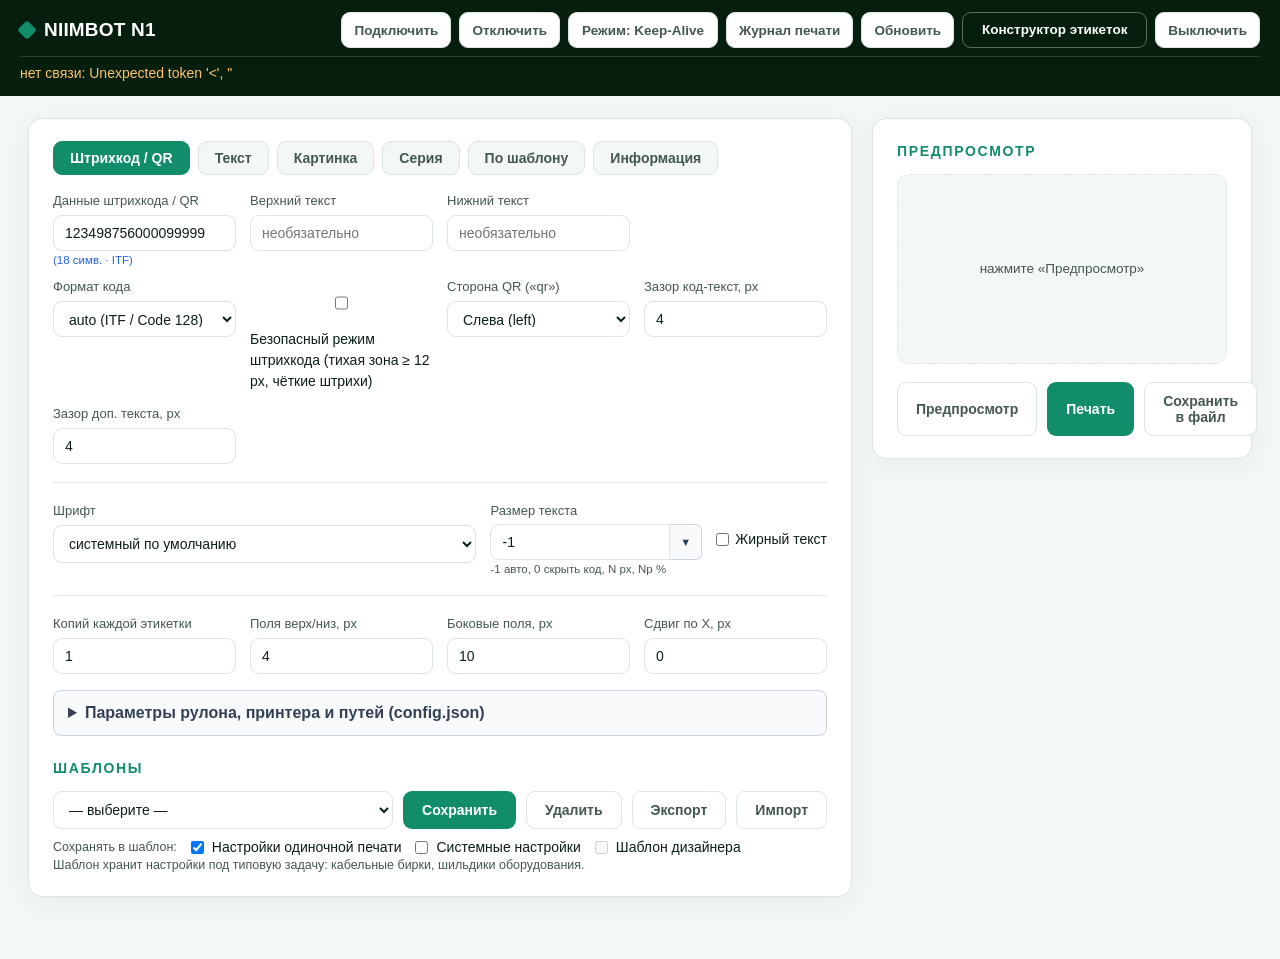
==== web/index.html @ b9608156 "Fix barcode Safe Mode checkbox placement on main page and event binding in Designer" ====
<!doctype html>
<html lang="ru">
<head>
  <meta charset="utf-8">
  <meta name="viewport" content="width=device-width, initial-scale=1">
  <title>NIIMBOT N1 — печать этикеток</title>
  <link rel="stylesheet" href="style.css?v=20">
  <style>.hidden { display: none !important; }</style>
</head>
<body>
    <header>
    <div class="brand">
      <div class="dot"></div>
      <h1>NIIMBOT N1</h1>
    </div>
    <div id="status" class="status">читаю состояние…</div>
    <button id="btn-connect" class="ghost">Подключить</button>
    <button id="btn-disconnect" class="ghost">Отключить</button>
    <button id="btn-mode-toggle" class="ghost" title="Переключить режим удержания Bluetooth-связи">Режим: Keep-Alive</button>
    <button type="button" id="btn-history" class="ghost">Журнал печати</button><button id="refresh" class="ghost">Обновить</button><a href="designer.html" class="design-link">Конструктор этикеток</a>
    <button id="btn-shutdown" class="ghost danger" title="Остановить локальный веб-сервер">Выключить</button>
  </header>

  <main>
    <section class="panel">
      <div class="tabs">
        <button class="tab active" data-mode="barcode">Штрихкод / QR</button>
        <button class="tab" data-mode="single">Текст</button>
        <button class="tab" data-mode="image">Картинка</button>
        <button class="tab" data-mode="series">Серия</button>
        <button class="tab" data-mode="tpl">По шаблону</button><button type="button" class="tab" data-mode="info">Информация</button>
      </div>

      <div id="pane-barcode">
        <div class="grid design-grid">
          <label>Данные штрихкода / QR
            <input type="text" id="bc-data" value="123498756000099999" placeholder="Например: 123498756000099999 или INV-2026">
            <small id="bc-len-hint" style="color:#2563eb"></small>
          </label>
          <label>Верхний текст <input type="text" id="bc-top" placeholder="необязательно"></label>
          <label>Нижний текст <input type="text" id="bc-bot" placeholder="необязательно"></label>
        </div>
        <div class="grid design-grid" style="margin-top:10px">
          <label>Формат кода
            <select id="cfg-bcformat">
              <option value="auto">auto (ITF / Code 128)</option>
              <option value="code128">code128 (принудительно)</option>
              <option value="qr">qr (сторона справа)</option>
              <option value="qrl">qrl (QR слева, текст справа)</option>
              <option value="qrr">qrr (QR справа, текст слева)</option>
            </select>
          </label><label class="check" style="margin-top:8px"><input type="checkbox" id="cfg-bcsafe"> Безопасный режим штрихкода (тихая зона ≥ 12 px, чёткие штрихи)</label>
          <label>Сторона QR («qr»)
            <select id="cfg-qrside">
              <option value="left">Слева (left)</option>
              <option value="right">Справа (right)</option>
            </select>
          </label>
          <label>Зазор код-текст, px <input type="number" id="cfg-gap" min="0" value="4"></label>
          <label>Зазор доп. текста, px <input type="number" id="cfg-textgap" min="0" value="4"></label>
        </div>
      </div>

      <div id="pane-single" class="hidden">
        <label>Текст этикетки
          <textarea id="single-text" rows="3">1 гульден|1734</textarea>
        </label>
        <p class="hint">Разделитель <code>|</code> или перенос строки делит текст на несколько строк внутри этикетки.</p>
      </div>

      <div id="pane-image" class="hidden">
        <div class="image-grid">
          <label>Выберите изображение (PNG, JPEG, GIF)
            <input type="file" id="img-file" accept="image/png,image/jpeg,image/gif,image/webp">
          </label>
          <label>Порог Ч/Б (1..255)
            <input type="number" id="threshold" value="200" min="1" max="255">
            <small>больше — жирнее (200 норма)</small>
          </label>
        </div>
        <div class="row checks" style="margin-top:10px">
          <label class="check"><input type="checkbox" id="img-stretch"> Растянуть до полей (без сохранения пропорций)</label>
        </div>
        <p id="img-file-name" class="hint">Картинка будет вписана по размеру этикетки с учётом порога Ч/Б.</p>
      </div>

      <div id="pane-series" class="hidden">
        <label>Список этикеток — по одной в строке
          <textarea id="series-text" rows="5" placeholder="Одна этикетка в строке или CSV"></textarea>
        </label>
        <div class="row">
          <input type="file" id="csv-file" accept=".csv,.txt,.tsv" class="hidden">
          <button id="csv-btn" class="ghost">Загрузить CSV</button><button id="series-clear-btn" type="button" class="ghost danger">Очистить</button><span style="display:inline-flex;align-items:center;gap:4px"><input type="number" id="series-gen-cnt" min="1" max="500" value="10" style="width:58px;height:34px;margin:0;padding:4px 6px;text-align:center" title="Количество пустых строк для нумерации"><button id="series-gen-btn" type="button" class="ghost" title="Добавить пустые строки для печати по счётчику {c}">+ строк</button></span>
          <span id="series-count" class="hint">0 этикеток</span>
          <span id="csv-cols" class="hint"></span>
        </div>
        <label class="check"><input type="checkbox" id="csv-header" checked> первая строка — заголовки</label>
                        <div class="row" style="margin-top:8px;gap:14px;align-items:center">
          <label style="margin:0;display:inline-flex;align-items:center;gap:6px">Счётчик <code>{c}</code>: старт
            <input type="number" id="series-cnt-start" value="1" style="width:72px;margin:0;padding:5px 8px">
          </label>
          <label style="margin:0;display:inline-flex;align-items:center;gap:6px">Шаг
            <input type="number" id="series-cnt-step" value="1" style="width:64px;margin:0;padding:5px 8px">
          </label>
        </div>
        <label>Порядок столбцов на этикетке
          <input type="text" id="colorder" placeholder="Например: 4, 1, 2, 5">
        </label>
        <label>Шаблон этикетки
          <textarea id="template" rows="3" placeholder="{1}&#10;{2}"></textarea>
        </label>
      </div>
      <hr class="settings-divider">

                  <div id="pane-tpl" class="pane hidden">
        <label>Выберите шаблон из списка
          <div class="row">
            <select id="tpl-print-select"><option value="">— выберите сохранённый шаблон —</option></select>
            <button type="button" id="tpl-print-file-btn" class="ghost">Из файла .json</button>
            <input type="file" id="tpl-print-file" accept=".json,application/json" class="hidden">
          </div>
          <small id="tpl-print-info">Используется разметка и настройки выбранного шаблона из Конструктора.</small>
        </label>
        <label>Данные столбцов (одна этикетка в строке, столбцы через <code>;</code>)
          <textarea id="tpl-print-items" rows="4" placeholder="123498756000099999;Верхний текст;Нижний текст">123498756000099999;!_Верхний_Текст_!;!_Нижний_Текст_!</textarea>
          <small>Значения подставляются вместо тегов <code>{1}</code>, <code>{2}</code>, <code>{3}</code>… в выбранном шаблоне.</small>
        </label>
        <div class="row">
          <button type="button" id="tpl-csv-btn" class="ghost">Загрузить CSV</button>
          <button type="button" id="tpl-clear-btn" class="ghost danger">Очистить</button><span style="display:inline-flex;align-items:center;gap:4px"><input type="number" id="tpl-gen-cnt" min="1" max="500" value="10" style="width:58px;height:34px;margin:0;padding:4px 6px;text-align:center" title="Количество пустых строк для нумерации"><button type="button" id="tpl-gen-btn" type="button" class="ghost" title="Добавить пустые строки для печати по счётчику {c}">+ строк</button></span>
          <input type="file" id="tpl-csv-file" accept=".csv,.txt,text/csv" class="hidden">
          <span id="tpl-series-count" class="hint" style="margin:0">1 этикетка</span>
          <span id="tpl-csv-cols" class="hint" style="margin:0"></span>
        </div>
        <label class="check" style="margin-top:8px"><input type="checkbox" id="tpl-csv-header"> первая строка — заголовки</label>
                        <div class="row" style="margin-top:8px;gap:14px;align-items:center">
          <label style="margin:0;display:inline-flex;align-items:center;gap:6px">Счётчик <code>{c}</code>: старт
            <input type="number" id="series-cnt-start" value="1" style="width:72px;margin:0;padding:5px 8px">
          </label>
          <label style="margin:0;display:inline-flex;align-items:center;gap:6px">Шаг
            <input type="number" id="series-cnt-step" value="1" style="width:64px;margin:0;padding:5px 8px">
          </label>
        </div>
        <label>Порядок столбцов на этикетке
          <input type="text" id="tpl-colorder" placeholder="Например: 2, 1, 3">
          <small>Номера столбцов из таблицы для тегов {1}, {2}, {3}… (пусто — исходный порядок).</small>
        </label>
      </div>

            <div id="pane-info" class="pane hidden">
        <div class="row" style="justify-content:space-between;align-items:center;margin-bottom:8px">
          <strong style="font-size:14px">Состояние принтера и расходников (RFID)</strong>
          <button type="button" id="btn-info-refresh" class="ghost">Опросить принтер</button>
        </div>
        <textarea id="info-full-text" rows="12" readonly style="font-family:Consolas,monospace;font-size:12.5px;background:#f8fafc;color:#0f172a">Нажмите «Опросить принтер» для чтения подробной информации о модели, заряде, рулоне этикеток и красящей ленте.</textarea>
      </div>

      <div id="text-params-block">
        <div class="text-row-grid">
          <label>Шрифт
            <select id="cfg-fontname">
              <option value="">системный по умолчанию</option>
            </select>
          </label>
                    <label>Размер текста
            <div class="combo-wrap">
              <input type="text" id="cfg-fontsize" value="-1" placeholder="-1, 0, 24, 35p" autocomplete="off">
              <button type="button" id="fs-drop-btn" class="combo-btn" title="Выбрать из списка">▼</button>
              <div id="fs-menu" class="combo-menu hidden">
                <div data-val="-1">-1 — Автоподбор</div>
                <div data-val="0">0 — Скрыть подпись кода</div>
                <div data-val="25p">25p — Мелкий (25%)</div>
                <div data-val="35p">35p — Оптимально (35%)</div>
                <div data-val="50p">50p — Половина высоты (50%)</div>
                <div data-val="70p">70p — Крупный (70%)</div>
                <div data-val="16">16 — Фикс. высота 16 px</div>
                <div data-val="24">24 — Фикс. высота 24 px</div>
              </div>
            </div>
            <small>-1 авто, 0 скрыть код, N px, Np %</small>
          </label>
          <div class="bold-cell">
            <label class="check"><input type="checkbox" id="cfg-bold"> Жирный текст</label>
          </div>
        </div>
        <hr class="settings-divider">
      </div>

      <div class="grid design-grid">
        <label>Копий каждой этикетки <input type="number" id="copies" value="1" min="1" max="99"></label>
        <label class="non-tpl-field">Поля верх/низ, px <input type="number" id="cfg-margin" min="0" value="4"></label>
        <label class="non-tpl-field">Боковые поля, px <input type="number" id="cfg-sidemargin" min="0" value="10"></label>
        <label>Сдвиг по X, px <input type="number" id="cfg-offset" value="0"></label>
      </div>

      <input type="hidden" id="font" value="0">

      <details id="system-settings" class="sys-box">
        <summary>Параметры рулона, принтера и путей (config.json)</summary>
        <div class="grid sys-grid">
          <label>Длина, мм <input type="number" id="length" value="50" step="0.5" min="10" max="300"></label>
          <label>Ширина ленты, мм <input type="number" id="cfg-height" value="14" step="0.5" min="6" max="100"></label>
          <label>Плотность (1..3) <input type="number" id="density" value="2" min="1" max="3"></label>
          <label>Тип этикетки
            <select id="label">
              <option value="">авто по RFID</option>
              <option value="withgaps">withgaps (с зазорами)</option>
              <option value="continuous">continuous (непрерывная)</option>
              <option value="transparent">transparent (прозрачная)</option>
              <option value="blackmarkgap">blackmarkgap (чёрная метка)</option>
              <option value="heatshrink">heatshrink (термоусадка)</option>
            </select>
          </label>
          <label>Адрес (MAC/UUID) <input type="text" id="address" placeholder="автопоиск N1-"></label>
          <label>Режим сервера
            <select id="cfg-keepalive">
              <option value="true">Keep-Alive (постоянный)</option>
              <option value="false">On-Demand (по запросу)</option>
            </select>
          </label>
          <label>Режим печати
            <select id="cfg-printmode">
              <option value="fast">fast (быстрый пачками)</option>
              <option value="safe">safe (построчный)</option>
            </select>
          </label>
          <label>Уровень логов
            <select id="cfg-loglevel">
              <option value="info">info (основные шаги)</option>
              <option value="error">error (только ошибки/итог)</option>
              <option value="debug">debug (полный дамп BLE)</option>
            </select>
          </label>
          </div>
        <label>Папка превью (пусто = папка программы)
          <input type="text" id="cfg-savedir" placeholder="Например: C:\Labels\Preview">
        </label>
        <label>Имя файла превью (saveFile)
          <input type="text" id="cfg-savefile" placeholder="niimbot_label_preview.png">
        </label>
        <label>Папка очереди (watchDir)
          <input type="text" id="cfg-watchdir" placeholder="Например: C:\Labels\Queue">
        </label>
        <div class="row checks">
          <label class="check"><input type="checkbox" id="flip"> Переворот на 180° (flip)</label>
          <label class="check"><input type="checkbox" id="cfg-autoname"> Автоимя файла превью из данных</label><label class="check"><input type="checkbox" id="cfg-savehistory" checked> Сохранять журнал печати</label>
        </div>
        <div class="row">
          <button id="btn-save-cfg" class="primary">Сохранить в config.json</button>
          <button id="btn-load-cfg" class="ghost">Загрузить из файла</button>
        </div>
        <div class="row" style="margin-top:8px">
          <button id="btn-cal-silent" class="ghost">Тихая калибровка</button>
          <button id="btn-cal-feed" class="ghost">Протяжка пустой</button>
          <button id="btn-testpage" class="ghost">Заводской тест (0x5A)</button>
        </div>
        <p id="cfg-status" class="hint"></p>
      </details>

            <h2>Шаблоны</h2>
      <div class="row">
        <select id="templates"><option value="">— выберите —</option></select>
        <button id="tpl-save" type="button" class="primary">Сохранить</button>
        <button id="tpl-del" type="button" class="ghost danger">Удалить</button>
        <button id="tpl-idx-export" type="button" class="ghost" title="Экспортировать выбранный шаблон в JSON">Экспорт</button>
        <button id="tpl-idx-import" type="button" class="ghost" title="Импортировать шаблон из JSON">Импорт</button>
        <input type="file" id="tpl-idx-file" accept=".json,application/json" class="hidden">
      </div>
      <div class="row" style="margin-top:8px;gap:14px">
        <span class="hint" style="margin:0">Сохранять в шаблон:</span>
        <label class="check" style="margin:0"><input type="checkbox" id="tpl-inc-single" checked> Настройки одиночной печати</label>
        <label class="check" style="margin:0"><input type="checkbox" id="tpl-inc-system"> Системные настройки</label>
        <label class="check" style="margin:0"><input type="checkbox" id="tpl-inc-designer" disabled> Шаблон дизайнера</label>
      </div>
      <small id="tpl-idx-hint" class="hint" style="display:block;margin-top:4px"></small>
      <p class="hint">Шаблон хранит настройки под типовую задачу: кабельные бирки, шильдики оборудования.</p>
    </section>

    <section class="panel">
      <h2>Предпросмотр</h2>
      <div class="preview-box">
        <img id="preview" alt="макет этикетки">
        <div class="preview-empty">нажмите «Предпросмотр»</div>
      </div>
      <p id="preview-info" class="hint" style="margin-top:8px"></p>

      <div class="actions">
        <button id="preview-btn" class="ghost">Предпросмотр</button>
        <button id="print-btn" class="primary">Печать</button>
        <button id="save-file-btn" class="ghost">Сохранить в файл</button>
      </div>
      <div id="list-nav-box" class="hidden" style="margin-top:14px;padding:10px 12px;background:#f8fafc;border:1px solid #cbd5e1;border-radius:10px">
        <div class="row" style="flex-wrap:nowrap;justify-content:space-between;align-items:center;gap:4px">
          <button type="button" id="nav-prev" class="ghost" style="padding:5px 8px;font-size:12.5px;white-space:nowrap" title="Предыдущая строка">◀ Пред.</button>
          <span style="font-size:12.5px;color:#334155;display:inline-flex;align-items:center;gap:4px;white-space:nowrap">
            Строка <input type="number" id="nav-idx" min="1" value="1" style="width:52px;height:28px;margin:0;padding:2px 4px;text-align:center"> из <b id="nav-total">0</b>
          </span>
          <button type="button" id="nav-next" class="ghost" style="padding:5px 8px;font-size:12.5px;white-space:nowrap" title="Следующая строка">След. ▶</button>
        </div>
        <div class="row" style="margin-top:10px;padding-top:8px;border-top:1px solid #e2e8f0;gap:8px;align-items:center">
          <label style="margin:0;font-size:12.5px;display:inline-flex;align-items:center;gap:6px">Диапазон:
            <select id="range-mode" style="width:auto;height:30px;margin:0;padding:2px 8px;font-size:13px">
              <option value="all">Все строки</option>
              <option value="current">Текущая строка</option>
              <option value="custom">Диапазон с… по…</option>
            </select>
          </label>
          <span id="range-custom-wrap" class="hidden" style="display:inline-flex;align-items:center;gap:4px;font-size:12.5px">
            с <input type="number" id="range-from" min="1" value="1" style="width:58px;height:30px;margin:0;padding:4px 6px">
            по <input type="number" id="range-to" min="1" value="1" style="width:58px;height:30px;margin:0;padding:4px 6px">
          </span>
        </div>
      </div>

      <div id="progress" class="progress hidden">
        <div class="bar"><div id="bar-fill"></div></div>
        <p id="progress-text">подготовка…</p>
      </div>
    </section>
  </main>

  <script src="app.js?v=29"></script>
<div id="history-modal" class="hidden" style="display:none;position:fixed;inset:0;background:rgba(15,23,42,.55);z-index:999;align-items:center;justify-content:center;padding:16px">
  <div style="background:#fff;border-radius:12px;max-width:680px;width:100%;max-height:82vh;display:flex;flex-direction:column;box-shadow:0 20px 40px rgba(0,0,0,.25)">
    <div class="row" style="padding:14px 18px;border-bottom:1px solid #e2e8f0;justify-content:space-between;align-items:center">
      <strong style="font-size:16px">Журнал печати (последние 30 заданий)</strong>
      <div class="row" style="gap:8px">
        <button type="button" id="btn-history-clear" class="ghost danger">Очистить журнал</button>
        <button type="button" id="btn-history-close" class="ghost" onclick="document.getElementById('history-modal').style.display='none';document.getElementById('history-modal').classList.add('hidden');">Закрыть</button>
      </div>
    </div>
    <div id="history-list" style="padding:14px 18px;overflow-y:auto;flex:1;font-size:13px">Загрузка…</div>
  </div>
</div>
</body>
</html>
---- web/style.css ----
/* NIIMBOT N1 — интерфейс печати этикеток */

:root {
  --green: #118D6A;
  --green-dark: #051E0E;
  --ink: #0B1F16;
  --ink-soft: #43584F;
  --line: #DCE5E0;
  --bg: #F3F7F5;
  --white: #FFFFFF;
  --danger: #B3392F;
}

* { margin: 0; padding: 0; box-sizing: border-box; }

body {
  font-family: "Segoe UI", Roboto, "Helvetica Neue", Arial, sans-serif;
  background: var(--bg);
  color: var(--ink);
  line-height: 1.5;
  padding-bottom: 40px;
}

/* ===== шапка ===== */
header {
  display: flex;
  align-items: center;
  gap: 20px;
  padding: 16px 28px;
  background: var(--green-dark);
  color: #fff;
}
.brand { display: flex; align-items: center; gap: 10px; }
.brand .dot {
  width: 14px; height: 14px; border-radius: 3px;
  background: var(--green);
  transform: rotate(45deg);
}
header h1 { font-size: 19px; font-weight: 700; letter-spacing: .01em; }
.status {
  margin-left: auto;
  font-size: 14px;
  color: rgba(255,255,255,.85);
}
.status b { color: #fff; }
.status .warn { color: #FFC46B; }

/* ===== каркас ===== */
main {
  display: grid;
  grid-template-columns: minmax(0, 1fr) 380px;
  gap: 20px;
  padding: 22px 28px;
  align-items: start;
  max-width: 1400px;
  margin: 0 auto;
}
@media (max-width: 1000px) {
  main { grid-template-columns: 1fr; }
}

.panel {
  background: var(--white);
  border: 1px solid var(--line);
  border-radius: 14px;
  padding: 22px 24px;
  box-shadow: 0 6px 24px rgba(0,35,25,.05);
}

h2 {
  font-size: 14px;
  text-transform: uppercase;
  letter-spacing: .12em;
  color: var(--green);
  margin: 22px 0 12px;
}
.panel > h2:first-child { margin-top: 0; }

/* ===== вкладки ===== */
.tabs { display: flex; gap: 8px; margin-bottom: 16px; }
.tab {
  padding: 8px 16px;
  border: 1px solid var(--line);
  background: var(--bg);
  border-radius: 9px;
  cursor: pointer;
  font-size: 14px;
  font-weight: 600;
  color: var(--ink-soft);
}
.tab.active {
  background: var(--green);
  border-color: var(--green);
  color: #fff;
}

.pane.hidden { display: none; }

/* ===== поля ===== */
label {
  display: block;
  font-size: 13px;
  color: var(--ink-soft);
  margin-bottom: 12px;
}
input[type=number], input[type=text], select, textarea {
  display: block;
  width: 100%;
  margin-top: 5px;
  padding: 9px 11px;
  border: 1px solid var(--line);
  border-radius: 9px;
  font-size: 14px;
  font-family: inherit;
  color: var(--ink);
  background: var(--white);
}
textarea {
  font-family: ui-monospace, "SF Mono", Consolas, monospace;
  font-size: 13px;
  resize: vertical;
}
input:focus, select:focus, textarea:focus {
  outline: 2px solid var(--green);
  outline-offset: -1px;
  border-color: var(--green);
}
label.check {
  display: flex;
  align-items: center;
  gap: 8px;
  font-size: 14px;
  color: var(--ink);
}
label.check input { width: auto; margin: 0; }

.grid {
  display: grid;
  grid-template-columns: repeat(auto-fit, minmax(150px, 1fr));
  gap: 0 16px;
}

.hint {
  font-size: 12.5px;
  color: var(--ink-soft);
  margin-top: -6px;
}
.hint code {
  background: var(--bg);
  padding: 1px 5px;
  border-radius: 4px;
  font-size: 12px;
}
small { display: block; font-size: 11.5px; color: var(--ink-soft); margin-top: 3px; }

/* ===== кнопки ===== */
button {
  padding: 10px 18px;
  border-radius: 9px;
  border: 1px solid transparent;
  font-size: 14px;
  font-family: inherit;
  font-weight: 600;
  cursor: pointer;
}
button.primary { background: var(--green); color: #fff; }
button.primary:hover { background: #0E7558; }
button.ghost {
  background: var(--white);
  border-color: var(--line);
  color: var(--ink-soft);
}
button.ghost:hover { border-color: var(--green); color: var(--green); }
button.ghost.danger:hover { border-color: var(--danger); color: var(--danger); }
button:disabled { opacity: .45; cursor: default; }

.row { display: flex; gap: 10px; align-items: center; flex-wrap: wrap; }
.row select { flex: 1; min-width: 150px; margin-top: 0; }

.actions { display: flex; gap: 10px; margin-top: 18px; }
.actions button { flex: 1; }

/* ===== предпросмотр ===== */
.preview-box {
  background: var(--bg);
  border: 1px dashed var(--line);
  border-radius: 12px;
  padding: 24px;
  display: flex;
  align-items: center;
  justify-content: center;
  min-height: 190px;
}
.preview-box img {
  display: none;
  max-width: 100%;
  height: auto;
  image-rendering: pixelated;
  background: #fff;
  box-shadow: 0 2px 12px rgba(0,35,25,.12);
}
.preview-box img.ready { display: block; }
.preview-box img.ready + .preview-empty { display: none; }
.preview-empty { color: var(--ink-soft); font-size: 13.5px; }

/* ===== прогресс ===== */
.progress { margin-top: 18px; }
.progress.hidden { display: none; }
.bar {
  height: 8px;
  background: var(--line);
  border-radius: 5px;
  overflow: hidden;
}
#bar-fill {
  height: 100%;
  width: 0;
  background: var(--green);
  transition: width .25s ease;
}
#progress-text { font-size: 13px; color: var(--ink-soft); margin-top: 8px; }

/* ссылка на конструктор в шапке */
.design-link {
  color: #fff;
  text-decoration: none;
  font-size: 14px;
  font-weight: 600;
  padding: 9px 16px;
  border: 1px solid rgba(255,255,255,.35);
  border-radius: 9px;
  white-space: nowrap;
}
.design-link:hover { background: rgba(255,255,255,.12); }

/* Выравнивание сетки и отступов во вкладке Настройки */
#tab-settings .grid {
  display: grid;
  grid-template-columns: repeat(auto-fill, minmax(185px, 1fr));
  gap: 12px 14px;
  align-items: end;
}
#tab-settings .grid label {
  display: flex;
  flex-direction: column;
  justify-content: flex-end;
  margin: 0;
}
#tab-settings > label {
  display: block;
  margin-top: 12px;
}
#tab-settings .checks {
  margin-top: 14px;
  gap: 18px;
  flex-wrap: wrap;
}
#tab-settings .row {
  margin-top: 14px;
}
#cfg-status {
  margin: 10px 0 4px 0;
  min-height: 1.2em;
  color: #166534;
  font-weight: 500;
}
.settings-divider {
  border: 0;
  border-top: 1px solid #e2e8f0;
  margin: 18px 0;
}

.design-grid, .sys-grid {
  display: grid;
  grid-template-columns: repeat(auto-fill, minmax(165px, 1fr));
  gap: 12px 14px;
  align-items: start;
}
.design-grid label, .sys-grid label {
  display: flex;
  flex-direction: column;
  justify-content: flex-start;
  margin: 0;
}
.design-grid input, .design-grid select,
.sys-grid input, .sys-grid select {
  height: 36px;
  box-sizing: border-box;
  margin-top: 4px;
}
.design-grid small, .sys-grid small {
  margin-top: 3px;
  line-height: 1.2;
}
.sys-box {
  margin-top: 16px;
  border: 1px solid #cbd5e1;
  border-radius: 8px;
  padding: 10px 14px;
  background: #f8fafc;
}
.sys-box > summary {
  cursor: pointer;
  font-weight: 600;
  color: #334155;
  user-select: none;
}
.sys-box[open] > summary {
  margin-bottom: 12px;
  padding-bottom: 8px;
  border-bottom: 1px solid #e2e8f0;
}
.sys-box > label {
  display: block;
  margin-top: 10px;
}
.sys-box .row {
  margin-top: 12px;
}

.text-row-grid {
  display: grid;
  grid-template-columns: 2.2fr 1.1fr auto;
  gap: 12px 14px;
  align-items: start;
}
.text-row-grid label {
  display: flex;
  flex-direction: column;
  margin: 0;
}
.text-row-grid input[type="text"] {
  height: 36px;
  box-sizing: border-box;
  margin-top: 4px;
}
.text-row-grid small {
  margin-top: 3px;
  line-height: 1.2;
}
.text-row-grid .bold-cell {
  padding-top: 28px;
}
.text-row-grid .bold-cell .check {
  flex-direction: row;
  align-items: center;
  gap: 6px;
  white-space: nowrap;
}
.image-grid {
  display: grid;
  grid-template-columns: 2fr 1fr;
  gap: 12px 14px;
  align-items: start;
}
.image-grid label {
  display: flex;
  flex-direction: column;
  margin: 0;
}
.image-grid input {
  height: 36px;
  box-sizing: border-box;
  margin-top: 4px;
}

.combo-wrap {
  position: relative;
  display: flex;
  align-items: stretch;
  margin-top: 4px;
}
.combo-wrap input {
  flex: 1;
  min-width: 0;
  margin-top: 0 !important;
  border-top-right-radius: 0;
  border-bottom-right-radius: 0;
}
.combo-btn {
  padding: 0 10px;
  border: 1px solid #cbd5e1;
  border-left: none;
  border-radius: 0 6px 6px 0;
  background: #f8fafc;
  color: #334155;
  cursor: pointer;
  font-size: 11px;
}
.combo-btn:hover { background: #e2e8f0; }
.combo-menu {
  position: absolute;
  top: 100%;
  left: 0;
  right: 0;
  z-index: 50;
  margin-top: 2px;
  background: #ffffff;
  border: 1px solid #cbd5e1;
  border-radius: 6px;
  box-shadow: 0 8px 20px rgba(15, 23, 42, 0.14);
  max-height: 220px;
  overflow-y: auto;
}
.combo-menu div {
  padding: 7px 10px;
  font-size: 13px;
  color: #1e293b;
  cursor: pointer;
}
.combo-menu div:hover {
  background: #eff6ff;
  color: #1d4ed8;
}

header button,
header .design-link {
  white-space: nowrap;
  flex-shrink: 0;
  height: 36px;
  display: inline-flex;
  align-items: center;
  justify-content: center;
}
#btn-mode-toggle {
  min-width: 168px;
}

header {
  min-height: 60px;
  flex-wrap: nowrap;
}
header .brand,
header h1 {
  white-space: nowrap;
  flex-shrink: 0;
}
header .status {
  min-width: 0;
  white-space: nowrap;
  overflow: hidden;
  text-overflow: ellipsis;
}

/* Двухстрочная шапка: сверху логотип и все кнопки в одну линию, снизу полный статус принтера */
header {
  flex-wrap: wrap !important;
  row-gap: 8px;
  padding: 12px 28px;
}
header .brand {
  margin-right: auto;
}
header .status {
  order: 10;
  flex-basis: 100%;
  margin-left: 0;
  padding-top: 6px;
  border-top: 1px solid rgba(255, 255, 255, 0.14);
  min-height: 22px;
  white-space: nowrap;
  overflow: hidden;
  text-overflow: ellipsis;
}

.hidden { display: none !important; }
#history-modal:not(.hidden) { display: flex !important; }
header .design-link { width: 205px; text-align: center; justify-content: center; }

header {
  gap: 8px !important;
  padding: 12px 20px !important;
}
header button,
header .design-link {
  padding: 0 12px !important;
  font-size: 13.5px !important;
}
#btn-mode-toggle {
  min-width: 150px !important;
}
header .design-link {
  width: 185px !important;
  padding: 0 8px !important;
  text-align: center;
  justify-content: center;
}

header {
  gap: 8px !important;
  padding: 12px 20px !important;
}
header button,
header .design-link {
  padding: 0 12px !important;
  font-size: 13.5px !important;
}
#btn-mode-toggle {
  min-width: 150px !important;
}
header .design-link {
  width: 185px !important;
  padding: 0 8px !important;
  text-align: center;
  justify-content: center;
}
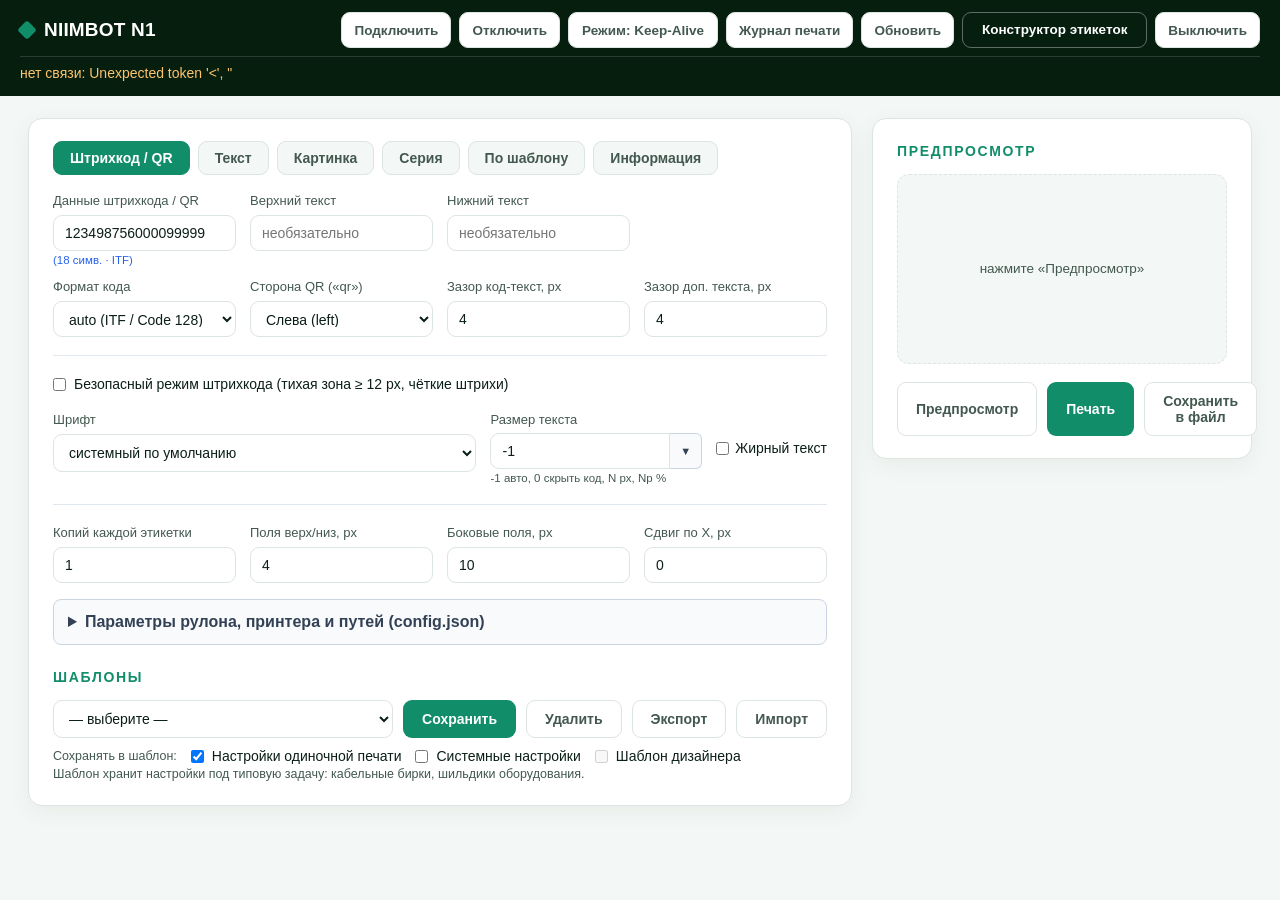
==== commit fd248c1f: "UI: fix Safe Mode checkbox horizontal alignment and auto-refresh preview on toggle" ====
--- a/web/index.html
+++ b/web/index.html
@@ -49,7 +49,7 @@
               <option value="qrl">qrl (QR слева, текст справа)</option>
               <option value="qrr">qrr (QR справа, текст слева)</option>
             </select>
-          </label><label class="check" style="margin-top:8px"><input type="checkbox" id="cfg-bcsafe"> Безопасный режим штрихкода (тихая зона ≥ 12 px, чёткие штрихи)</label>
+          </label>
           <label>Сторона QR («qr»)
             <select id="cfg-qrside">
               <option value="left">Слева (left)</option>
@@ -155,6 +155,12 @@
         <textarea id="info-full-text" rows="12" readonly style="font-family:Consolas,monospace;font-size:12.5px;background:#f8fafc;color:#0f172a">Нажмите «Опросить принтер» для чтения подробной информации о модели, заряде, рулоне этикеток и красящей ленте.</textarea>
       </div>
 
+              <div style="margin:6px 0 12px 0">
+          <label class="check" style="display:inline-flex;flex-direction:row;align-items:center;gap:8px;margin:0;cursor:pointer">
+            <input type="checkbox" id="cfg-bcsafe">
+            <span>Безопасный режим штрихкода (тихая зона ≥ 12 px, чёткие штрихи)</span>
+          </label>
+        </div>
       <div id="text-params-block">
         <div class="text-row-grid">
           <label>Шрифт
@@ -319,7 +325,7 @@
     </section>
   </main>
 
-  <script src="app.js?v=29"></script>
+  <script src="app.js?v=30"></script>
 <div id="history-modal" class="hidden" style="display:none;position:fixed;inset:0;background:rgba(15,23,42,.55);z-index:999;align-items:center;justify-content:center;padding:16px">
   <div style="background:#fff;border-radius:12px;max-width:680px;width:100%;max-height:82vh;display:flex;flex-direction:column;box-shadow:0 20px 40px rgba(0,0,0,.25)">
     <div class="row" style="padding:14px 18px;border-bottom:1px solid #e2e8f0;justify-content:space-between;align-items:center">
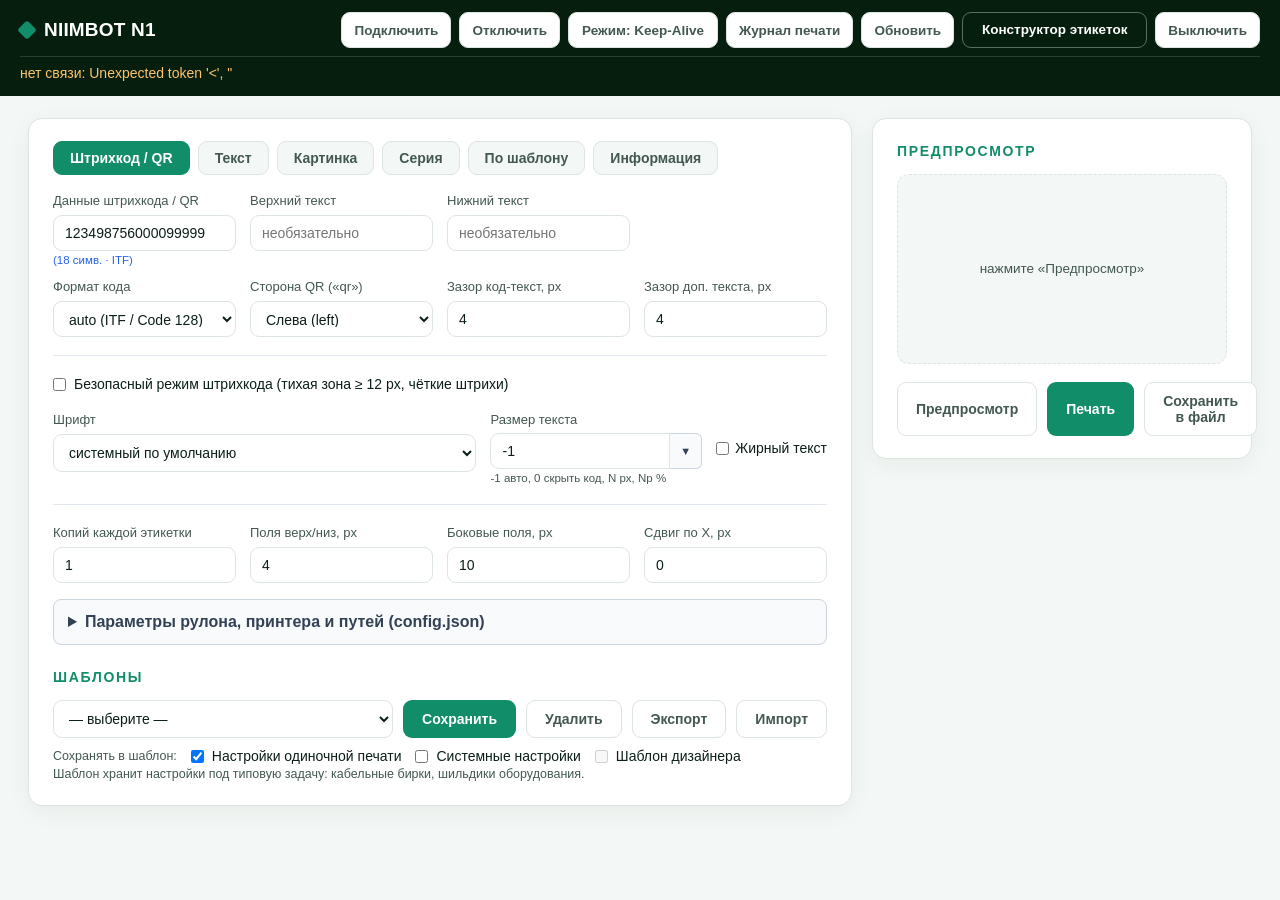
==== commit d1398953: "Feature: add configurable RFID low-stock policy (ask/block/warn) with session-wide remember option i" ====
--- a/web/index.html
+++ b/web/index.html
@@ -230,6 +230,13 @@
               <option value="safe">safe (построчный)</option>
             </select>
           </label>
+          <label>Если по RFID кончилась лента/риббон
+            <select id="cfg-rfid-action">
+              <option value="ask">Предупредить и спросить (раз за сессию)</option>
+              <option value="block">Блокировать печать</option>
+              <option value="warn">Только предупредить (печатать сразу)</option>
+            </select>
+          </label>
           <label>Уровень логов
             <select id="cfg-loglevel">
               <option value="info">info (основные шаги)</option>
@@ -325,7 +332,7 @@
     </section>
   </main>
 
-  <script src="app.js?v=30"></script>
+  <script src="app.js?v=35"></script>
 <div id="history-modal" class="hidden" style="display:none;position:fixed;inset:0;background:rgba(15,23,42,.55);z-index:999;align-items:center;justify-content:center;padding:16px">
   <div style="background:#fff;border-radius:12px;max-width:680px;width:100%;max-height:82vh;display:flex;flex-direction:column;box-shadow:0 20px 40px rgba(0,0,0,.25)">
     <div class="row" style="padding:14px 18px;border-bottom:1px solid #e2e8f0;justify-content:space-between;align-items:center">
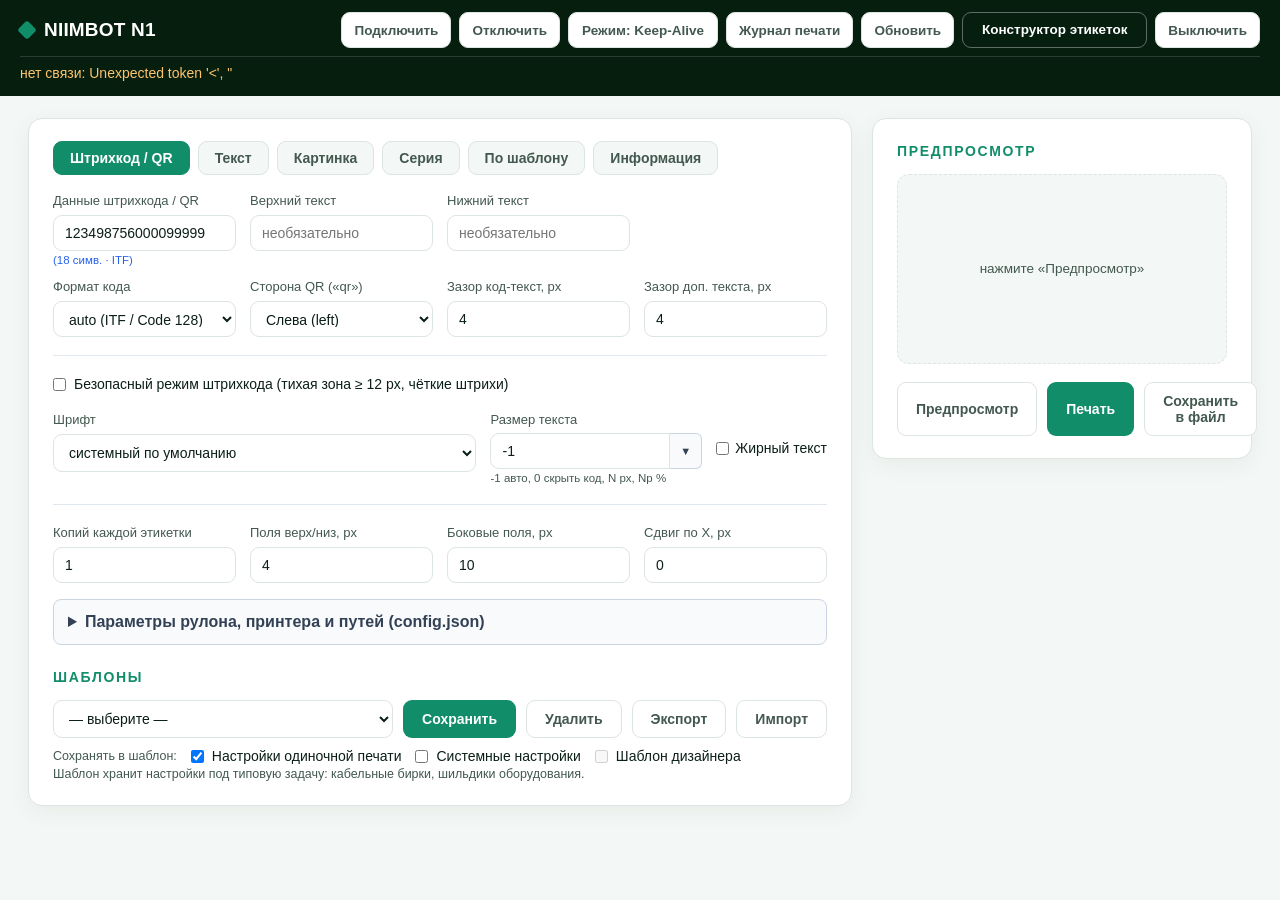
==== commit 1a5cd7d5: "Feature: add direct Excel (.xlsx) import with multi-sheet selector in Web UI, Designer and CLI" ====
--- a/web/index.html
+++ b/web/index.html
@@ -90,7 +90,7 @@
         </label>
         <div class="row">
           <input type="file" id="csv-file" accept=".csv,.txt,.tsv" class="hidden">
-          <button id="csv-btn" class="ghost">Загрузить CSV</button><button id="series-clear-btn" type="button" class="ghost danger">Очистить</button><span style="display:inline-flex;align-items:center;gap:4px"><input type="number" id="series-gen-cnt" min="1" max="500" value="10" style="width:58px;height:34px;margin:0;padding:4px 6px;text-align:center" title="Количество пустых строк для нумерации"><button id="series-gen-btn" type="button" class="ghost" title="Добавить пустые строки для печати по счётчику {c}">+ строк</button></span>
+          <button id="csv-btn" class="ghost">Загрузить CSV / Excel</button><button id="series-clear-btn" type="button" class="ghost danger">Очистить</button><span style="display:inline-flex;align-items:center;gap:4px"><input type="number" id="series-gen-cnt" min="1" max="500" value="10" style="width:58px;height:34px;margin:0;padding:4px 6px;text-align:center" title="Количество пустых строк для нумерации"><button id="series-gen-btn" type="button" class="ghost" title="Добавить пустые строки для печати по счётчику {c}">+ строк</button></span>
           <span id="series-count" class="hint">0 этикеток</span>
           <span id="csv-cols" class="hint"></span>
         </div>
@@ -126,7 +126,7 @@
           <small>Значения подставляются вместо тегов <code>{1}</code>, <code>{2}</code>, <code>{3}</code>… в выбранном шаблоне.</small>
         </label>
         <div class="row">
-          <button type="button" id="tpl-csv-btn" class="ghost">Загрузить CSV</button>
+          <button type="button" id="tpl-csv-btn" class="ghost">Загрузить CSV / Excel</button>
           <button type="button" id="tpl-clear-btn" class="ghost danger">Очистить</button><span style="display:inline-flex;align-items:center;gap:4px"><input type="number" id="tpl-gen-cnt" min="1" max="500" value="10" style="width:58px;height:34px;margin:0;padding:4px 6px;text-align:center" title="Количество пустых строк для нумерации"><button type="button" id="tpl-gen-btn" type="button" class="ghost" title="Добавить пустые строки для печати по счётчику {c}">+ строк</button></span>
           <input type="file" id="tpl-csv-file" accept=".csv,.txt,text/csv" class="hidden">
           <span id="tpl-series-count" class="hint" style="margin:0">1 этикетка</span>
@@ -332,7 +332,7 @@
     </section>
   </main>
 
-  <script src="app.js?v=35"></script>
+  <script src="app.js?v=36"></script>
 <div id="history-modal" class="hidden" style="display:none;position:fixed;inset:0;background:rgba(15,23,42,.55);z-index:999;align-items:center;justify-content:center;padding:16px">
   <div style="background:#fff;border-radius:12px;max-width:680px;width:100%;max-height:82vh;display:flex;flex-direction:column;box-shadow:0 20px 40px rgba(0,0,0,.25)">
     <div class="row" style="padding:14px 18px;border-bottom:1px solid #e2e8f0;justify-content:space-between;align-items:center">
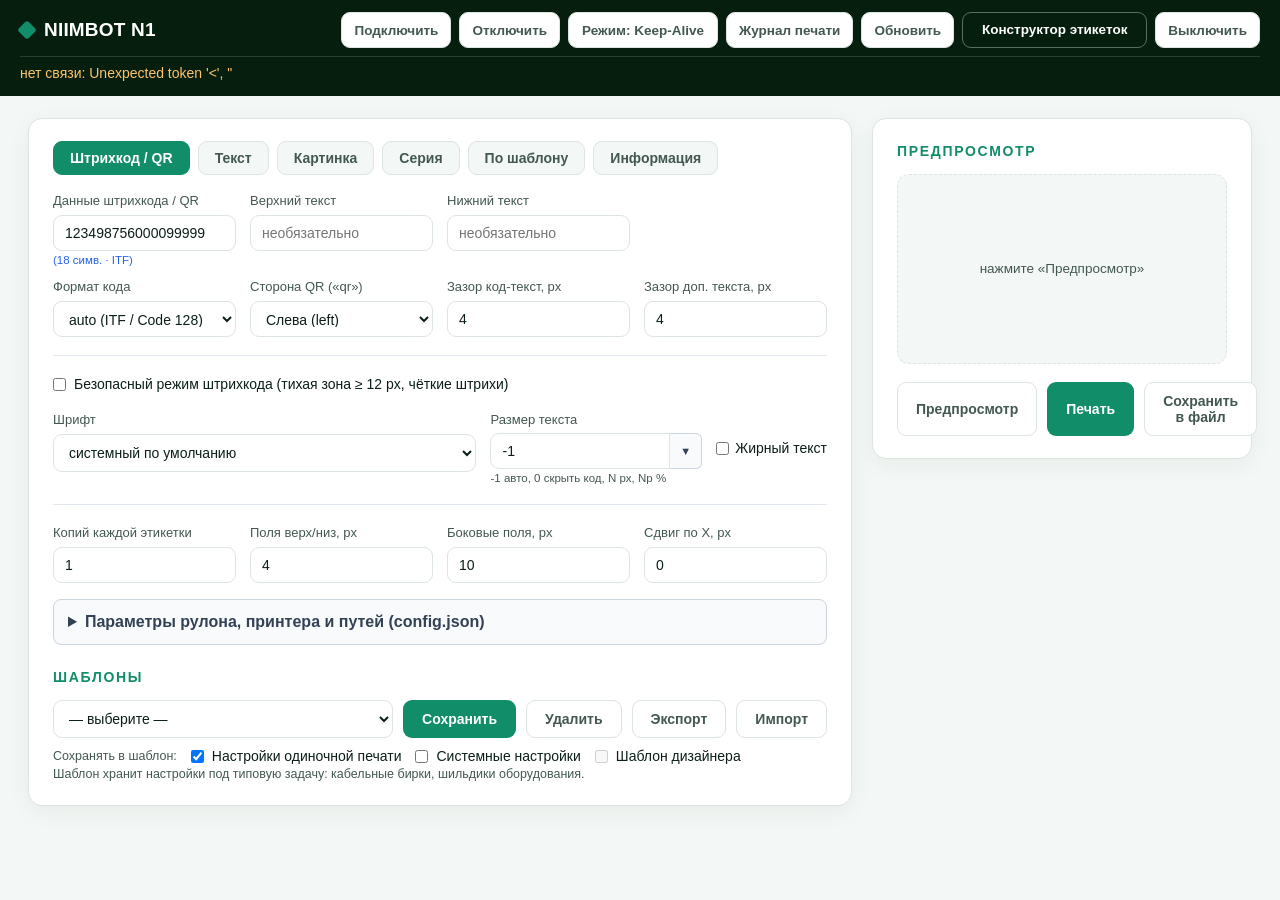
==== commit efbf6b2b: "UI: add EAN-13, EAN-8, Code 39, PDF417 and DataMatrix options to main page barcode selector" ====
--- a/web/index.html
+++ b/web/index.html
@@ -48,6 +48,13 @@
               <option value="qr">qr (сторона справа)</option>
               <option value="qrl">qrl (QR слева, текст справа)</option>
               <option value="qrr">qrr (QR справа, текст слева)</option>
+                <option value="ean13">ean13 (EAN-13, 12–13 цифр)</option>
+                <option value="ean8">ean8 (EAN-8, 7–8 цифр)</option>
+                <option value="code39">code39 (Code 39)</option>
+                <option value="pdf417">pdf417 (PDF417 2D)</option>
+                <option value="datamatrix">datamatrix (DataMatrix)</option>
+                <option value="dml">dml (DataMatrix слева)</option>
+                <option value="dmr">dmr (DataMatrix справа)</option>
             </select>
           </label>
           <label>Сторона QR («qr»)
